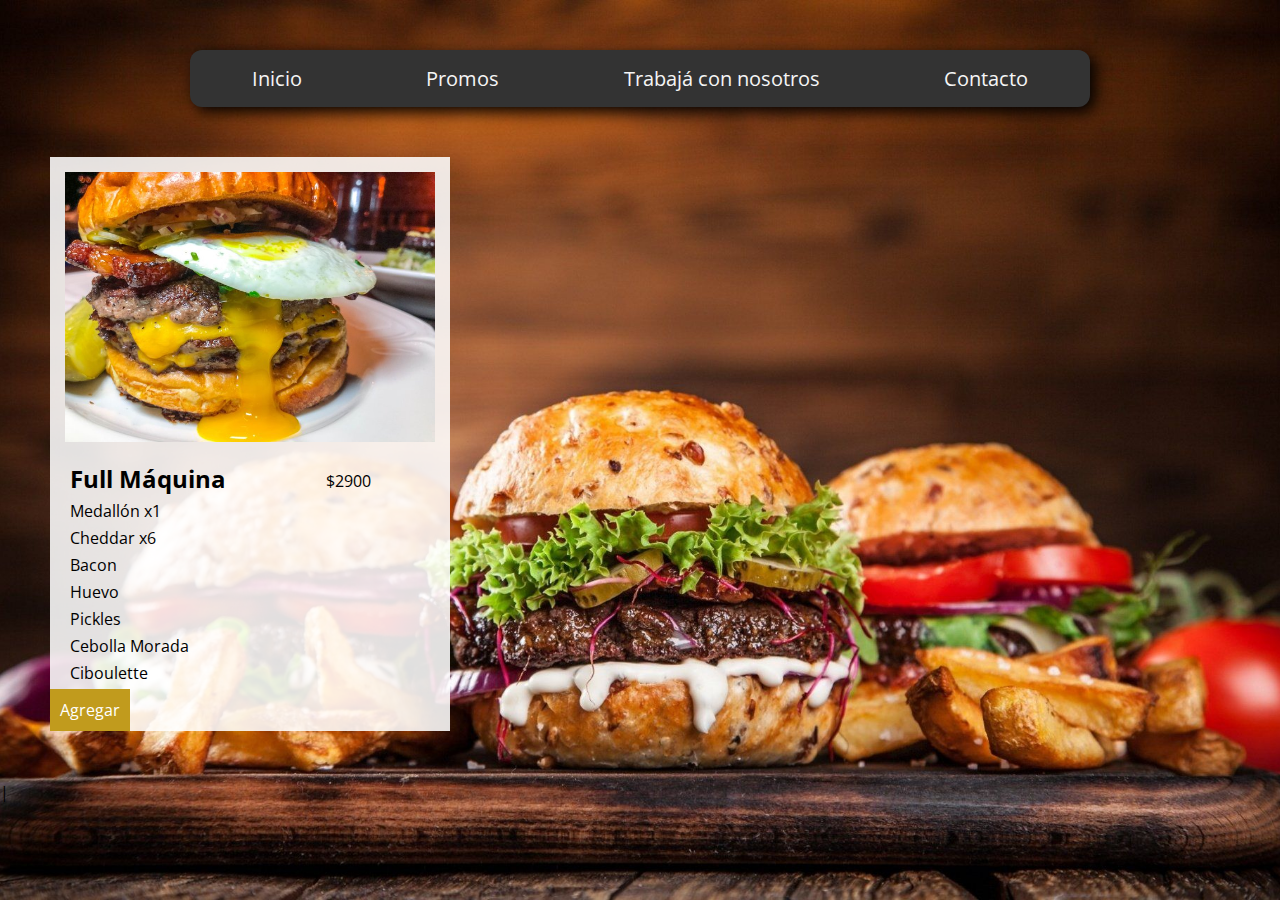
==== index.html @ e5d218ea "update" ====
<!DOCTYPE html>
<html lang="en">

<head>
    <meta charset="UTF-8">
    <meta http-equiv="X-UA-Compatible" content="IE=edge">
    <meta name="viewport" content="width=device-width, initial-scale=1.0">
    <link rel="stylesheet" href="./CSS/style.css">
    <link rel="icon" type="image/png" href="./img/icon.png">
    <title>CONTREBURGER</title>
</head>

<body>
    <!-- El Search era un prueba -->
    <!-- <div id="searchbox">
        <input placeholder="search" type="text">
        <button>Search</button> -->
    <header>
        <nav>
            <ul class="menu-horizontal">
                <li><a href="#">Inicio</a></li>
                <!-- href="#">Completa</a></li>
            <li><a href="#">Cheddar</a></li>
            <li><a href="#">Full Maquina</a></li>
        </ul>
        </li> -->
                <!-- <li>
                <a href="#">Postres</a>
                <ul class="menu-vertical">
                    <li><a href="#">3 Leches</a></li>
                    <li><a href="#">Turron de Coco</a></li>
                 </ul>
            </li> -->
                <li><a href="#">Promos</a></li>
                <li>
                    <a href="#">Trabajá con nosotros</a><!--REvisar esto de desplegable-->
                    <ul class="menu-vertical">
                        <li><a href="#">Envia tu CV</a></li>
                        <li><a href="#">Franquicias</a></li>
                    </ul>
                </li>
                <li><a href="#">Contacto</a></li>
            </ul>
        </nav>
    </header>
    <main>
        <div class="menu">
        <div class="full-maquina">
            <img src="./img/full maquina.jpeg" alt="hamburguesa-fullmaquina">
            <div class="producto-precio">
            <h2>Full Máquina</h2> 
            <p class="precio">$2900</p>
        </div>
        <ul class="ingredientes">
            <li>Medallón x1</li>
            <li>Cheddar x6</li>
            <li>Bacon</li>
            <li>Huevo</li> 
            <li>Pickles</li>
            <li>Cebolla Morada</li> 
            <li>Ciboulette</li> 
        </li>
    </ul>
    <button class="agregar">Agregar</button><!--Revisar lo de submit-->
    </div>
    </main>

</body>|

</html>
---- CSS/style.css ----
@import url('https://fonts.googleapis.com/css2?family=Open+Sans&display=swap');
*{
    margin: 0;
    padding: 0;
    box-sizing: border-box;
    font-family: 'open sans';
}
body{
    background-image: url(../img/burger.jpg);
    background-size: cover;
    background-position: center;
    background-repeat: no-repeat;
    background-attachment: fixed;
    
}
nav{ 
    max-width: 900px;
    margin: auto;
    background-color: #333;
    font-size: 20px;
    margin-top: 50px;
    border-radius: 12px;
    box-shadow: 5px 5px 15px black;
    
}
.menu-horizontal{
    list-style: none;
    display: flex;
    justify-content: space-around;
}
.menu-horizontal > li > a{
    display: block;
    padding: 15px 20px;
    color: whitesmoke;
    text-decoration: none;
}
/* .menu-horizontal > li:hover{
    background-color: rgb(163, 80, 1);
} */
.menu-vertical{
    position: absolute;
    display: none;
    list-style: none;
    width: 200px;
    background-color:rgba(0, 0, 0, .5);
}
/* .menu-horizontal li:hover .menu-vertical{
    display: block;
} */
.menu-vertical li:hover{
    background-color: black;
}

.menu-vertical li a{
    display: block;
    color: white;
    text-decoration: none;
    padding: 15px 15px 15px 20px;
}

/* #html{
    margin: auto;
    padding: 20px;
    max-width: 900px;
    background: white;

} */

/* #searchbox {
    width: 50%;
    margin: auto;
    }

#searchbox input,button{
        width: 75%;
        border: 2px solid white;
        font-size: 18px;
        padding: 12px;
        background: transparent;
        color: white;
    }

#search button:hover{
    opacity: 8;
}

#search input:hover{
    opacity: 8;
} */

/*Comienza estilo de main*/
.menu{
    display: flex;
    justify-content: space-between;
    margin: 50px;
}

.menu img{
    justify-content: center;
    width: 400px;
    height: 300px;
    padding: 15px;
   }
 .producto-precio{
    display: flex;
    align-items: center;
 }

   .ingredientes li, h2
   {
    list-style: none; 
    text-align: left;
    margin-left: 20px;
    margin-bottom: 5px;
}

   .precio{
  padding-left: 100px;

   }

.full-maquina{
    
    background-color: rgba(255, 255, 255, 0.874);
   }
.agregar{
    background-color: rgb(193, 155, 29);
    color:rgb(255, 255, 255);
    border: none;
    font-size: medium;
    padding: 10px;
   display: flex;
   justify-content:center;
   align-content:center ;
    
   
}
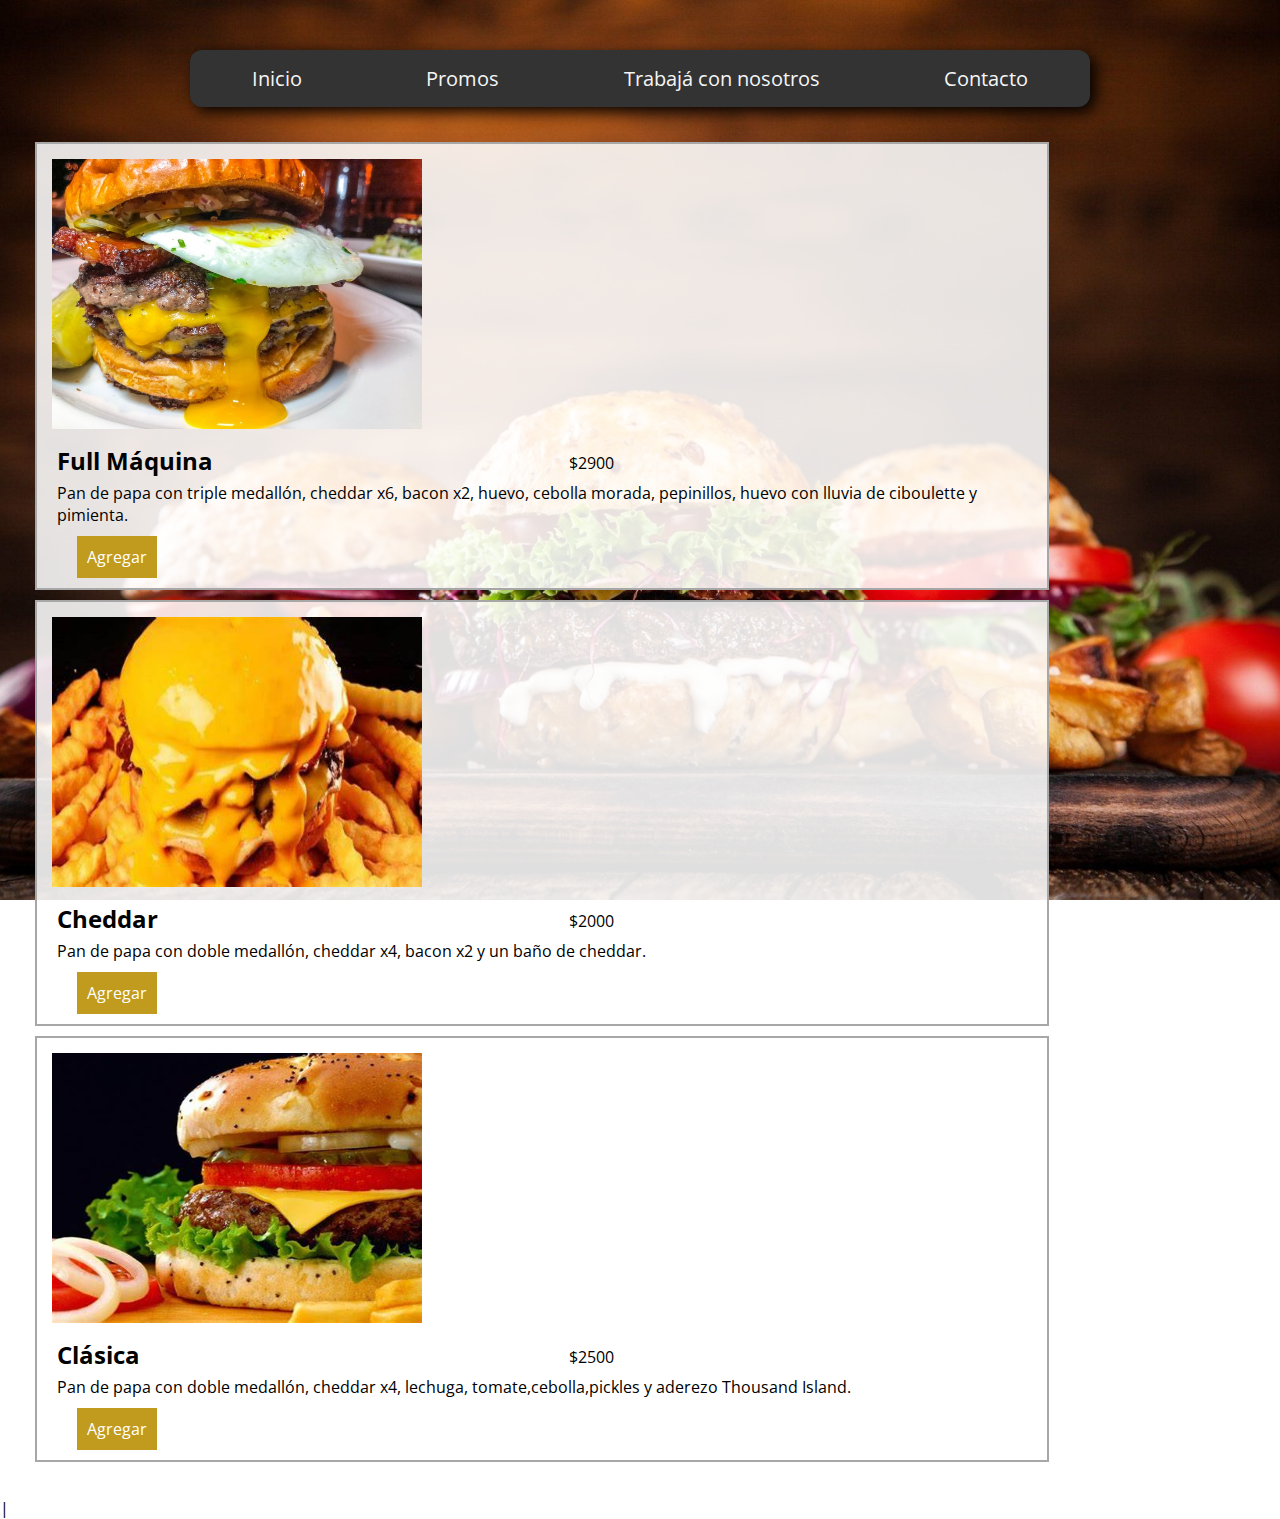
==== commit 204a12ec: "update" ====
--- a/index.html
+++ b/index.html
@@ -16,7 +16,7 @@
         <input placeholder="search" type="text">
         <button>Search</button> -->
     <header>
-        <nav>
+        <nav clas="navegador">
             <ul class="menu-horizontal">
                 <li><a href="#">Inicio</a></li>
                 <!-- href="#">Completa</a></li>
@@ -45,26 +45,56 @@
     </header>
     <main>
         <div class="menu">
-        <div class="full-maquina">
-            <img src="./img/full maquina.jpeg" alt="hamburguesa-fullmaquina">
-            <div class="producto-precio">
-            <h2>Full Máquina</h2> 
-            <p class="precio">$2900</p>
-        </div>
-        <ul class="ingredientes">
-            <li>Medallón x1</li>
-            <li>Cheddar x6</li>
-            <li>Bacon</li>
-            <li>Huevo</li> 
-            <li>Pickles</li>
-            <li>Cebolla Morada</li> 
-            <li>Ciboulette</li> 
-        </li>
-    </ul>
-    <button class="agregar">Agregar</button><!--Revisar lo de submit-->
-    </div>
-    </main>
+            <!--Hamburguesa 1-->
+            <div class="full-maquina">
+                <img src="./img/full maquina.jpeg" alt="hamburguesa-fullmaquina">
+                <div class="producto-precio">
+                    <h2>Full Máquina</h2>
+                    <p class="precio">$2900</p>
+                </div>
+                    <div class="ingredientes">
+                        <p>Pan de papa con triple medallón, cheddar x6, bacon x2, huevo, cebolla morada, pepinillos, huevo con lluvia de ciboulette y pimienta.</p>
+                        <button class="agregar">Agregar</button>
+                    </div>
+        
+            </div>
+            <!--Hamburguesa 2-->
+            <div class="cheddar">
+                <img src="./cheese burger.jpeg" alt="hamburguesa-cheddar">
+                <div class="producto-precio">
+                    <h2>Cheddar</h2>
+                    <p class="precio">$2000</p>
+                </div>
+                <div class="ingredientes">
+                    <p>Pan de papa con doble medallón, cheddar x4, bacon x2 y un baño de cheddar.</p>
+                    <button class="agregar">Agregar</button>
+                </div>
+            </div>
+                <!--Hamburguesa 3-->
+                <div class="clasica">
+                    <img src="./clasica.jpeg" alt="hamburguesa-clasica">
+                    <div class="producto-precio">
+                        <h2>Clásica</h2>
+                        <p class="precio">$2500</p>
+                    </div>
+                    <div class="ingredientes">
+                        <p>Pan de papa con doble medallón, cheddar x4, lechuga, tomate,cebolla,pickles y aderezo
+                            Thousand Island.</p>
+                        <button class="agregar">Agregar</button><!--Revisar lo de submit-->
 
-</body>|
+                    </div>
+                </div>
+
+            </div>
+               
+        </main>
+        </body>|
+               
+                <!--Promos
+<div class="promos">
+<h2>Aprovechá los miércoles y jueves de promo</h2>
+<p>Los miércoles y jueves podés pedir cualquiera de nuestros combos y pagando con tarjetas Santander, BBVA o Comafi y tenés un 15% de descuento. 
+</p>
+<h5> Válido desde el 05/04/23 hasta el 28/04/23 </h5>-->
 
 </html>--- a/CSS/style.css
+++ b/CSS/style.css
@@ -1,19 +1,22 @@
 @import url('https://fonts.googleapis.com/css2?family=Open+Sans&display=swap');
-*{
+
+* {
     margin: 0;
     padding: 0;
     box-sizing: border-box;
     font-family: 'open sans';
 }
-body{
+
+body {
     background-image: url(../img/burger.jpg);
     background-size: cover;
     background-position: center;
     background-repeat: no-repeat;
     background-attachment: fixed;
-    
-}
-nav{ 
+
+}
+
+nav {
     max-width: 900px;
     margin: auto;
     background-color: #333;
@@ -21,37 +24,41 @@
     margin-top: 50px;
     border-radius: 12px;
     box-shadow: 5px 5px 15px black;
-    
-}
-.menu-horizontal{
+
+}
+
+.menu-horizontal {
     list-style: none;
     display: flex;
     justify-content: space-around;
 }
-.menu-horizontal > li > a{
+
+.menu-horizontal>li>a {
     display: block;
     padding: 15px 20px;
     color: whitesmoke;
     text-decoration: none;
 }
+
 /* .menu-horizontal > li:hover{
     background-color: rgb(163, 80, 1);
 } */
-.menu-vertical{
+.menu-vertical {
     position: absolute;
     display: none;
     list-style: none;
     width: 200px;
-    background-color:rgba(0, 0, 0, .5);
-}
+    background-color: rgba(0, 0, 0, .5);
+}
+
 /* .menu-horizontal li:hover .menu-vertical{
     display: block;
 } */
-.menu-vertical li:hover{
+.menu-vertical li:hover {
     background-color: black;
 }
 
-.menu-vertical li a{
+.menu-vertical li a {
     display: block;
     color: white;
     text-decoration: none;
@@ -88,50 +95,112 @@
     opacity: 8;
 } */
 
-/*Comienza estilo de main*/
-.menu{
-    display: flex;
-    justify-content: space-between;
-    margin: 50px;
-}
-
-.menu img{
+/*Comienza estilo de MAIN*/
+.menu {
+    display: flex;
     justify-content: center;
+    flex-wrap: wrap;
+    margin: 30px;
+    width: 80vw;
+
+}
+
+img {
+    display: flex;
+    justify-content: center;
+    align-items: center;
     width: 400px;
     height: 300px;
     padding: 15px;
-   }
- .producto-precio{
-    display: flex;
+
+}
+
+.producto-precio {
+    display: flex;
+    flex-wrap: wrap;
     align-items: center;
- }
-
-   .ingredientes li, h2
-   {
-    list-style: none; 
+}
+
+.ingredientes,
+h2 {
+    list-style: none;
     text-align: left;
     margin-left: 20px;
     margin-bottom: 5px;
 }
 
-   .precio{
-  padding-left: 100px;
-
-   }
-
-.full-maquina{
-    
+h2 {
+    flex-wrap: wrap;
+    width: 40vw;
+}
+
+.precio {
+    width: 10vw;
+
+}
+
+.full-maquina,
+.cheddar,
+.clasica {
+    border: 2px solid #a7a7a7;
+    margin: 5px;
     background-color: rgba(255, 255, 255, 0.874);
-   }
-.agregar{
+    width: 90vw;
+}
+
+.agregar {
+    display: flex;
     background-color: rgb(193, 155, 29);
-    color:rgb(255, 255, 255);
+    color: rgb(255, 255, 255);
     border: none;
     font-size: medium;
     padding: 10px;
-   display: flex;
-   justify-content:center;
-   align-content:center ;
-    
-   
+    margin: 10px 20px;
+
+
+}
+
+@media screen and (min-width: 380px) and (max-width: 850px) {
+    * {
+        margin: 0;
+        padding: 0;
+    }
+
+    .navegador {
+        width: 90vw;
+    }
+
+    .menu-horizontal li {
+        /*Verificar ese margen que hay en contacto*/
+        display: flex;
+        justify-content: flex-start;
+        align-items: center;
+        flex-wrap: wrap;
+        list-style: none;
+
+    }
+
+    .menu {
+        display: flex;
+        justify-content: center;
+        flex-wrap: wrap;
+        margin:4px;
+        width: 95vw;
+
+    }
+
+.full-maquina,
+.cheddar,
+.clasica {
+    border: 2px solid #a7a7a7;
+    margin: 5px;
+    background-color: rgba(255, 255, 255, 0.874);
+    width: 90vw;
+}
+
+img  {
+    width: 90vw;
+    height: 30vh;
+}
+
 }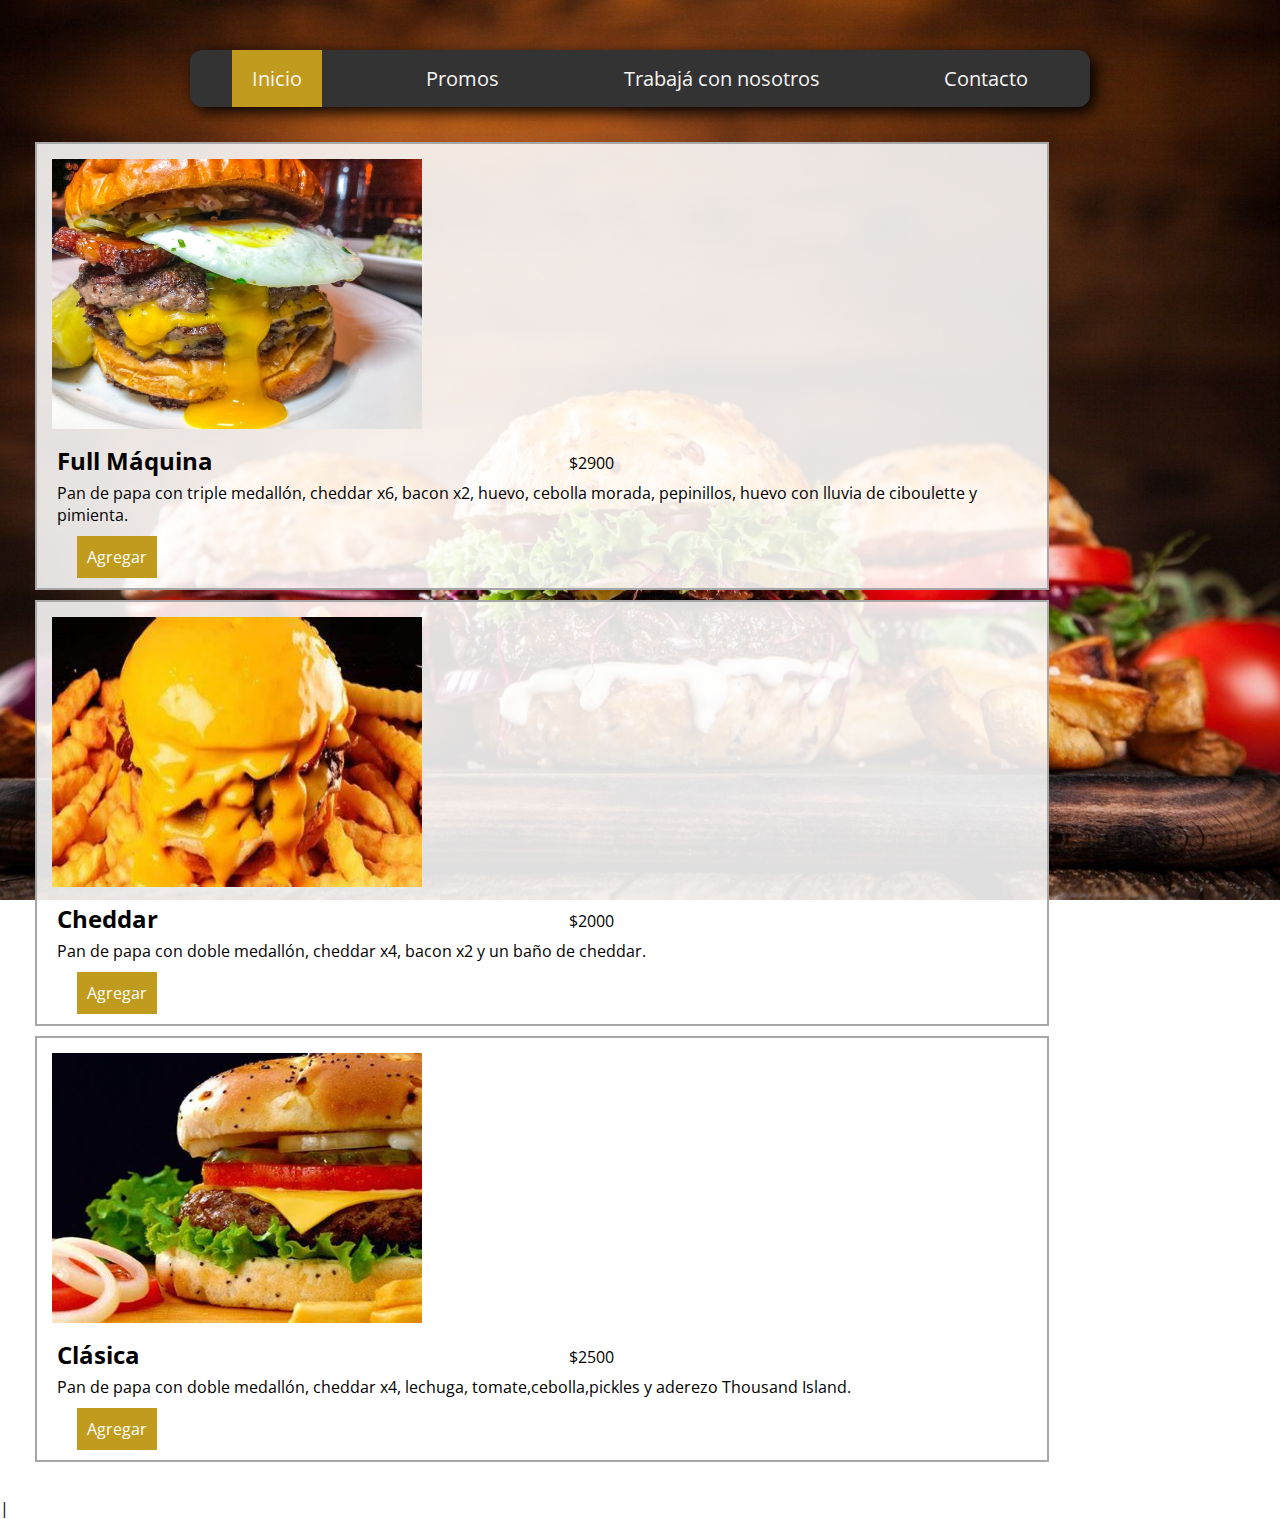
==== commit 185a3610: "update" ====
--- a/index.html
+++ b/index.html
@@ -16,35 +16,30 @@
         <input placeholder="search" type="text">
         <button>Search</button> -->
     <header>
-        <nav clas="navegador">
-            <ul class="menu-horizontal">
-                <li><a href="#">Inicio</a></li>
-                <!-- href="#">Completa</a></li>
-            <li><a href="#">Cheddar</a></li>
-            <li><a href="#">Full Maquina</a></li>
-        </ul>
-        </li> -->
-                <!-- <li>
-                <a href="#">Postres</a>
-                <ul class="menu-vertical">
-                    <li><a href="#">3 Leches</a></li>
-                    <li><a href="#">Turron de Coco</a></li>
-                 </ul>
-            </li> -->
-                <li><a href="#">Promos</a></li>
-                <li>
+        <nav>
+                <ul class="menu-horizontal" ><!--Revisar si esto puede ir asi?-->
+                <li class="menu-item active" >
+                    <a href="#">Inicio</a>
+                </li>
+                <li class="menu-item">
+                    <a href="#">Promos</a>
+                </li>
+                <li class="menu-item" >
                     <a href="#">Trabajá con nosotros</a><!--REvisar esto de desplegable-->
-                    <ul class="menu-vertical">
+                    <ul class="menu-vertical menu-item">
                         <li><a href="#">Envia tu CV</a></li>
                         <li><a href="#">Franquicias</a></li>
                     </ul>
                 </li>
-                <li><a href="#">Contacto</a></li>
+                <li class="menu-item">
+                    <a href="#">Contacto</a>
+                </li>
             </ul>
+            </div>
         </nav>
     </header>
     <main>
-        <div class="menu">
+        <div class="menu_burgers">
             <!--Hamburguesa 1-->
             <div class="full-maquina">
                 <img src="./img/full maquina.jpeg" alt="hamburguesa-fullmaquina">
@@ -62,7 +57,7 @@
             <div class="cheddar">
                 <img src="./cheese burger.jpeg" alt="hamburguesa-cheddar">
                 <div class="producto-precio">
-                    <h2>Cheddar</h2>
+                    <h2 class="hamb2">Cheddar</h2>
                     <p class="precio">$2000</p>
                 </div>
                 <div class="ingredientes">
@@ -74,7 +69,7 @@
                 <div class="clasica">
                     <img src="./clasica.jpeg" alt="hamburguesa-clasica">
                     <div class="producto-precio">
-                        <h2>Clásica</h2>
+                        <h2 class="hamb3">Clásica</h2>
                         <p class="precio">$2500</p>
                     </div>
                     <div class="ingredientes">
@@ -88,6 +83,7 @@
             </div>
                
         </main>
+        <script src="JS/main.js"></script>
         </body>|
                
                 <!--Promos
--- a/CSS/style.css
+++ b/CSS/style.css
@@ -1,3 +1,7 @@
+/*Falta trabajar el diseño desktop y pulir detalles de algunos elementos
+Hacer merge con el form*/
+
+
 @import url('https://fonts.googleapis.com/css2?family=Open+Sans&display=swap');
 
 * {
@@ -40,9 +44,6 @@
     text-decoration: none;
 }
 
-/* .menu-horizontal > li:hover{
-    background-color: rgb(163, 80, 1);
-} */
 .menu-vertical {
     position: absolute;
     display: none;
@@ -51,9 +52,6 @@
     background-color: rgba(0, 0, 0, .5);
 }
 
-/* .menu-horizontal li:hover .menu-vertical{
-    display: block;
-} */
 .menu-vertical li:hover {
     background-color: black;
 }
@@ -65,38 +63,9 @@
     padding: 15px 15px 15px 20px;
 }
 
-/* #html{
-    margin: auto;
-    padding: 20px;
-    max-width: 900px;
-    background: white;
-
-} */
-
-/* #searchbox {
-    width: 50%;
-    margin: auto;
-    }
-
-#searchbox input,button{
-        width: 75%;
-        border: 2px solid white;
-        font-size: 18px;
-        padding: 12px;
-        background: transparent;
-        color: white;
-    }
-
-#search button:hover{
-    opacity: 8;
-}
-
-#search input:hover{
-    opacity: 8;
-} */
 
 /*Comienza estilo de MAIN*/
-.menu {
+.menu_burgers {
     display: flex;
     justify-content: center;
     flex-wrap: wrap;
@@ -123,7 +92,6 @@
 
 .ingredientes,
 h2 {
-    list-style: none;
     text-align: left;
     margin-left: 20px;
     margin-bottom: 5px;
@@ -160,7 +128,15 @@
 
 }
 
-@media screen and (min-width: 380px) and (max-width: 850px) {
+/*Menu Hamburguesa*/
+li.menu-item a:hover,
+li.menu-item.active{
+    background: rgb(193, 155, 29);
+    transition: background-color 0.3s;
+}
+
+
+@media screen and (min-width: 380px) and (max-width: 844px) {
     * {
         margin: 0;
         padding: 0;
@@ -170,17 +146,16 @@
         width: 90vw;
     }
 
-    .menu-horizontal li {
-        /*Verificar ese margen que hay en contacto*/
-        display: flex;
-        justify-content: flex-start;
-        align-items: center;
+    .menu-horizontal {
+        display: flex;
+        flex-direction: column;
+        justify-content: space-around;
         flex-wrap: wrap;
         list-style: none;
 
     }
 
-    .menu {
+    .menu_burgers {
         display: flex;
         justify-content: center;
         flex-wrap: wrap;
@@ -203,4 +178,69 @@
     height: 30vh;
 }
 
+}
+
+@media screen and (min-width: 768px) and (max-width: 1024px) {
+
+    * {
+        margin: 0;
+        padding: 0;
+    }
+
+    .navegador {
+        width: 90vw;
+    }
+
+    .menu_burgers {
+        justify-content:center;
+        flex-wrap: wrap;
+        margin:4px;
+        width: 100vw;
+
+    }
+
+    .full-maquina,.cheddar,
+    .clasica{
+        display: flex;
+        justify-content: space-between;
+        flex-direction: row;
+    }
+
+
+    img {
+        display:flex;
+        justify-content:center;
+        align-items:center;
+       width:40vw;
+    
+    }
+    
+    .producto-precio {
+        display: flex;
+        flex-wrap: wrap;
+        justify-content: flex-start;
+        width: 30vw;
+        height: 30vh;
+    }
+
+    .precio{
+      margin-left: 80px;
+    }
+   
+.hamb2,
+.hamb3{
+    margin-left: 30px;
+
+}
+
+    .ingredientes p{
+       display: flex;
+       justify-content: flex-start;
+       margin: 10px;
+    }
+    
+    h2 {
+        flex-wrap: wrap;
+        width: 40vw;
+    }
 }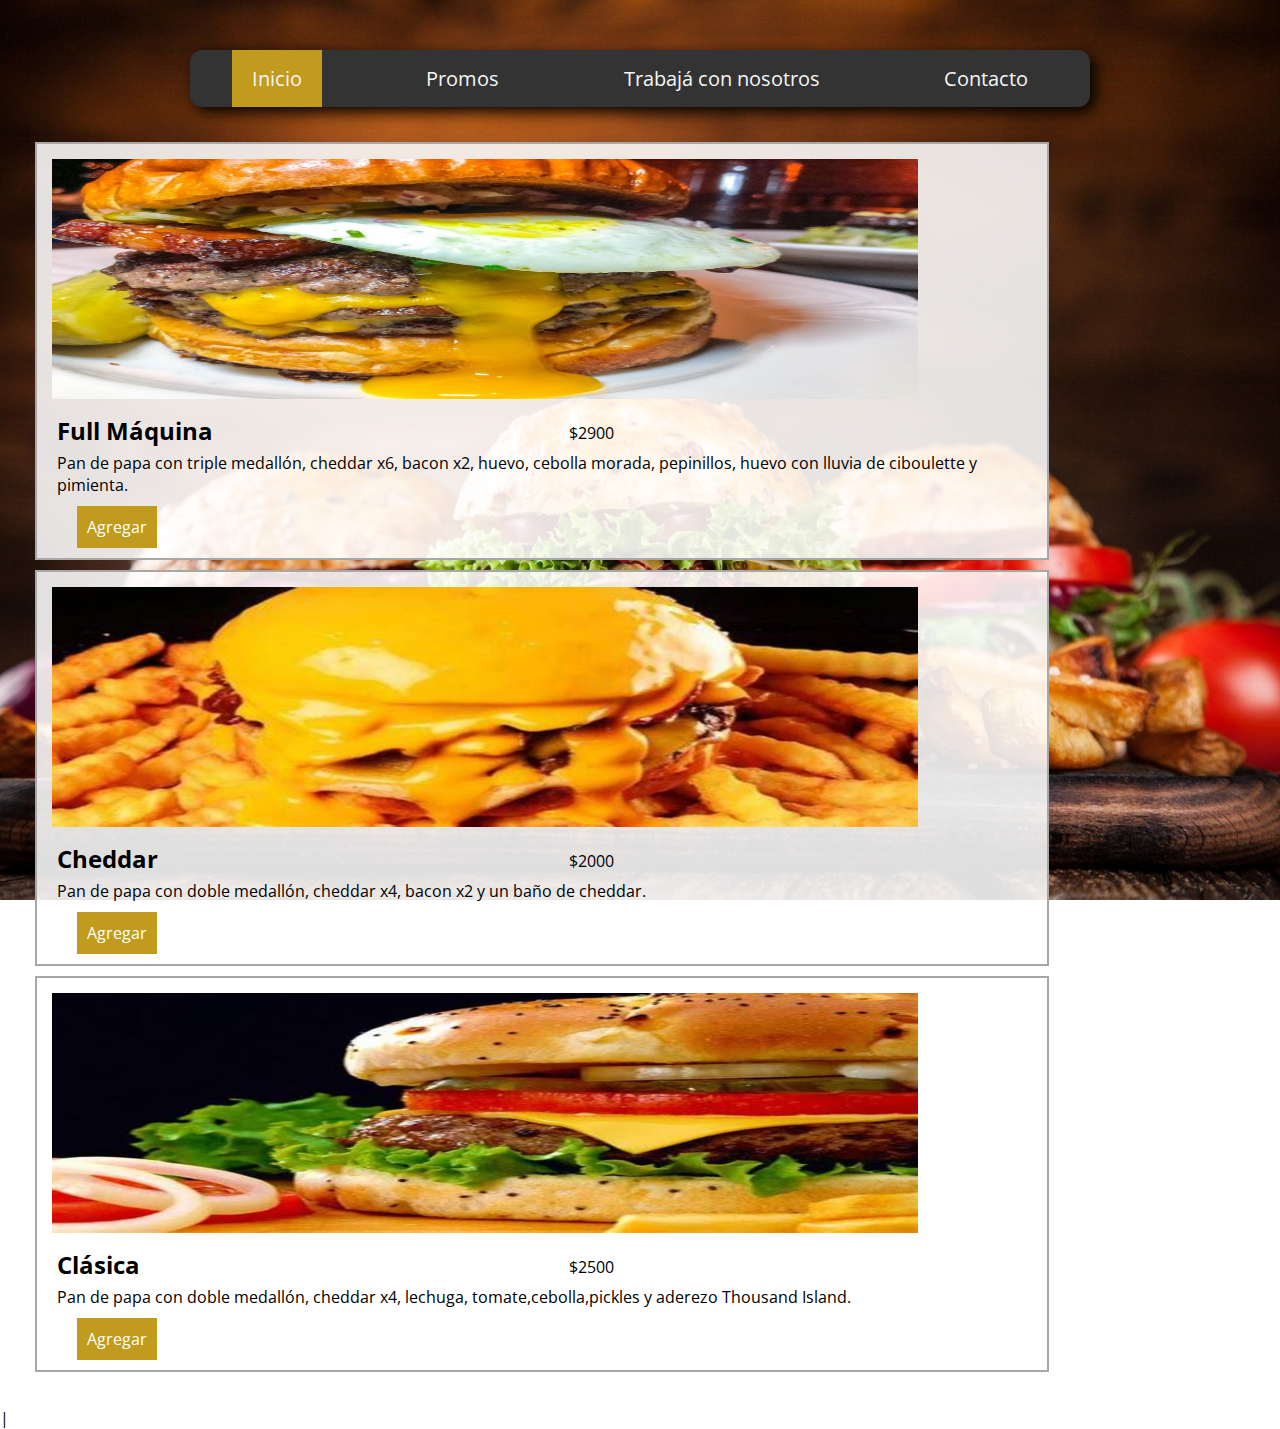
==== commit 916fec73: "update" ====
--- a/index.html
+++ b/index.html
@@ -6,7 +6,7 @@
     <meta http-equiv="X-UA-Compatible" content="IE=edge">
     <meta name="viewport" content="width=device-width, initial-scale=1.0">
     <link rel="stylesheet" href="./CSS/style.css">
-    <link rel="icon" type="image/png" href="./img/icon.png">
+    <link rel="icon" type="image/png" href="./img2/icon.png">
     <title>CONTREBURGER</title>
 </head>
 
@@ -42,7 +42,7 @@
         <div class="menu_burgers">
             <!--Hamburguesa 1-->
             <div class="full-maquina">
-                <img src="./img/full maquina.jpeg" alt="hamburguesa-fullmaquina">
+                <img class="menu full" src="./img2/full maquina.jpeg" alt="hamburguesa-fullmaquina">
                 <div class="producto-precio">
                     <h2>Full Máquina</h2>
                     <p class="precio">$2900</p>
@@ -55,7 +55,7 @@
             </div>
             <!--Hamburguesa 2-->
             <div class="cheddar">
-                <img src="./cheese burger.jpeg" alt="hamburguesa-cheddar">
+                <img class="menu cheese" src="./img2/cheese burger.jpeg" alt="hamburguesa-cheddar">
                 <div class="producto-precio">
                     <h2 class="hamb2">Cheddar</h2>
                     <p class="precio">$2000</p>
@@ -67,7 +67,7 @@
             </div>
                 <!--Hamburguesa 3-->
                 <div class="clasica">
-                    <img src="./clasica.jpeg" alt="hamburguesa-clasica">
+                    <img class="menu classic" src="./img2/clasica.jpeg" alt="hamburguesa-clasica">
                     <div class="producto-precio">
                         <h2 class="hamb3">Clásica</h2>
                         <p class="precio">$2500</p>
--- a/CSS/style.css
+++ b/CSS/style.css
@@ -12,7 +12,7 @@
 }
 
 body {
-    background-image: url(../img/burger.jpg);
+    background-image: url(../img2/burger.jpg);
     background-size: cover;
     background-position: center;
     background-repeat: no-repeat;
@@ -74,12 +74,12 @@
 
 }
 
-img {
+.menu {
     display: flex;
     justify-content: center;
     align-items: center;
-    width: 400px;
-    height: 300px;
+    width: 70vw;
+    height: 30vh;
     padding: 15px;
 
 }
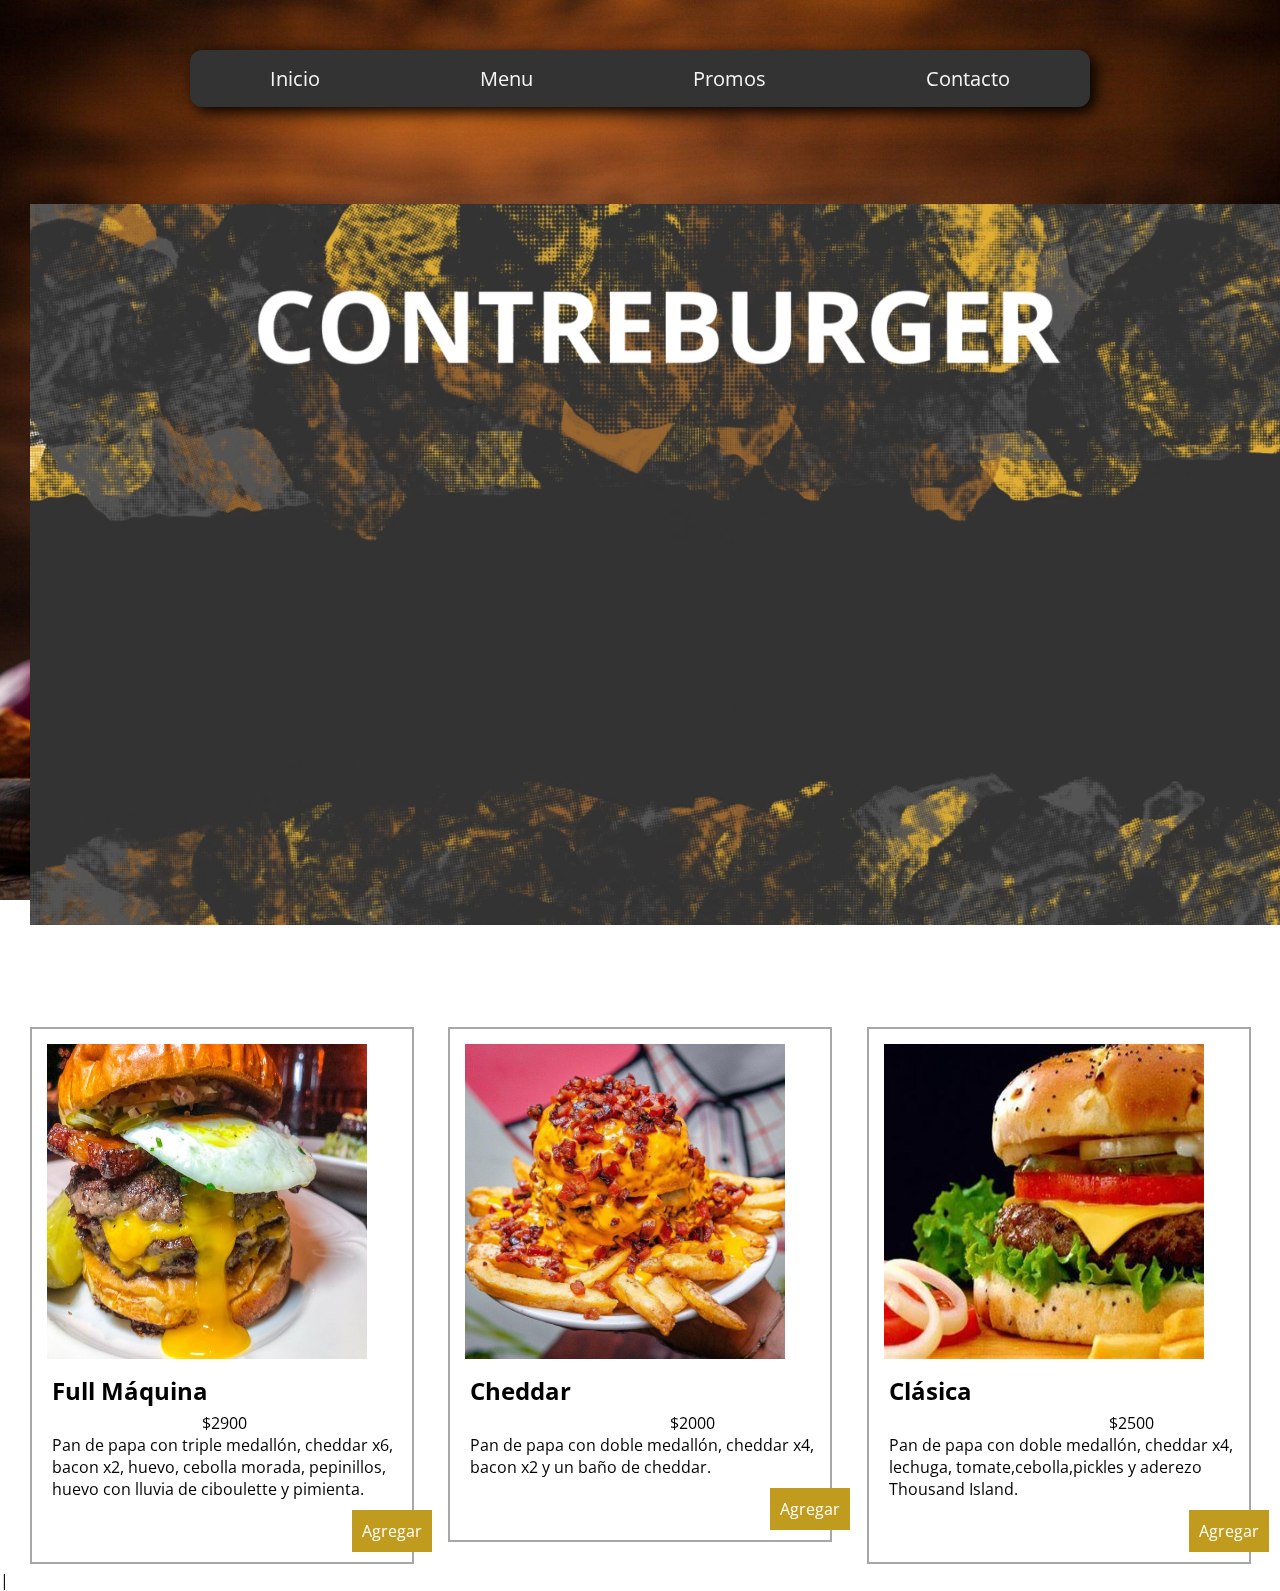
==== commit a0cbee46: "update" ====
--- a/index.html
+++ b/index.html
@@ -17,76 +17,80 @@
         <button>Search</button> -->
     <header>
         <nav>
-                <ul class="menu-horizontal" ><!--Revisar si esto puede ir asi?-->
-                <li class="menu-item active" >
+            <ul class="menu-horizontal"><!--Revisar si esto puede ir asi?-->
+                <li class="menu-item">
                     <a href="#">Inicio</a>
                 </li>
-                <li class="menu-item">
+                <li>
+                    <a href="#" id="menu_navbar">Menu</a>
+                </li>
+                <li>
                     <a href="#">Promos</a>
                 </li>
-                <li class="menu-item" >
-                    <a href="#">Trabajá con nosotros</a><!--REvisar esto de desplegable-->
-                    <ul class="menu-vertical menu-item">
-                        <li><a href="#">Envia tu CV</a></li>
-                        <li><a href="#">Franquicias</a></li>
-                    </ul>
-                </li>
-                <li class="menu-item">
-                    <a href="#">Contacto</a>
+                <ul class="menu-vertical">
+                    <li>Trabajá con nosotros
+                    <li><a href="#">Envia tu CV</a></li>
+                    <li><a href="#">Franquicias</a></li>
+                    </li>
+                </ul>
+                <li>
+                    <a href="#" id="formulario_menu">Contacto</a>
                 </li>
             </ul>
             </div>
         </nav>
     </header>
     <main>
-        <div class="menu_burgers">
+            <video class="video_main" src="./img2/CONTREBURGER.mp4" type="video/mp4" autoplay loop></video>
+
+        <div class="menu_burgers" id="allmenu_burgers">
             <!--Hamburguesa 1-->
             <div class="full-maquina">
-                <img class="menu full" src="./img2/full maquina.jpeg" alt="hamburguesa-fullmaquina">
+                <img class="burger full" src="./img2/full maquina.jpeg" alt="hamburguesa-fullmaquina">
                 <div class="producto-precio">
-                    <h2>Full Máquina</h2>
-                    <p class="precio">$2900</p>
+                    <h2 class="hamb1">Full Máquina</h2>
+                    <p class="precio_a">$2900</p>
                 </div>
-                    <div class="ingredientes">
-                        <p>Pan de papa con triple medallón, cheddar x6, bacon x2, huevo, cebolla morada, pepinillos, huevo con lluvia de ciboulette y pimienta.</p>
-                        <button class="agregar">Agregar</button>
-                    </div>
-        
+                <div class="ingredientes">
+                    <p>Pan de papa con triple medallón, cheddar x6, bacon x2, huevo, cebolla morada, pepinillos, huevo
+                        con lluvia de ciboulette y pimienta.</p>
+                    <button class="agregar">Agregar</button>
+                </div>
+
             </div>
             <!--Hamburguesa 2-->
             <div class="cheddar">
-                <img class="menu cheese" src="./img2/cheese burger.jpeg" alt="hamburguesa-cheddar">
+                <img class="burger cheese" src="./img2/cheeseburger.jpeg" alt="hamburguesa-cheddar">
                 <div class="producto-precio">
                     <h2 class="hamb2">Cheddar</h2>
-                    <p class="precio">$2000</p>
+                    <p class="precio_b">$2000</p>
                 </div>
                 <div class="ingredientes">
                     <p>Pan de papa con doble medallón, cheddar x4, bacon x2 y un baño de cheddar.</p>
                     <button class="agregar">Agregar</button>
                 </div>
             </div>
-                <!--Hamburguesa 3-->
-                <div class="clasica">
-                    <img class="menu classic" src="./img2/clasica.jpeg" alt="hamburguesa-clasica">
-                    <div class="producto-precio">
-                        <h2 class="hamb3">Clásica</h2>
-                        <p class="precio">$2500</p>
-                    </div>
-                    <div class="ingredientes">
-                        <p>Pan de papa con doble medallón, cheddar x4, lechuga, tomate,cebolla,pickles y aderezo
-                            Thousand Island.</p>
-                        <button class="agregar">Agregar</button><!--Revisar lo de submit-->
+            <!--Hamburguesa 3-->
+            <div class="clasica">
+                <img class="burger classic" src="./img2/clasica.jpeg" alt="hamburguesa-clasica">
+                <div class="producto-precio">
+                    <h2 class="hamb3">Clásica</h2>
+                    <p class="precio_c">$2500</p>
+                </div>
+                <div class="ingredientes">
+                    <p>Pan de papa con doble medallón, cheddar x4, lechuga, tomate,cebolla,pickles y aderezo
+                        Thousand Island.</p>
+                    <button class="agregar">Agregar</button><!--Revisar lo de submit-->
 
-                    </div>
                 </div>
+            </div>
+        </div>
+    </main>
+    <!-- <script src="./JS/contreburger.js"></script>
+        <script src="./JS/mainCB.js"></script> -->
+</body>|
 
-            </div>
-               
-        </main>
-        <script src="JS/main.js"></script>
-        </body>|
-               
-                <!--Promos
+<!--Promos
 <div class="promos">
 <h2>Aprovechá los miércoles y jueves de promo</h2>
 <p>Los miércoles y jueves podés pedir cualquiera de nuestros combos y pagando con tarjetas Santander, BBVA o Comafi y tenés un 15% de descuento. 
--- a/CSS/style.css
+++ b/CSS/style.css
@@ -65,23 +65,41 @@
 
 
 /*Comienza estilo de MAIN*/
-.menu_burgers {
-    display: flex;
-    justify-content: center;
-    flex-wrap: wrap;
-    margin: 30px;
-    width: 80vw;
-
-}
-
-.menu {
+
+.video_main {
     display: flex;
     justify-content: center;
     align-items: center;
-    width: 70vw;
-    height: 30vh;
-    padding: 15px;
-
+    width: 100vw;
+    height: 95vh;
+    margin:30px
+
+
+}
+
+.menu_burgers {
+    display: flex;
+    justify-content: space-evenly;
+    align-items: flex-start;
+   }
+
+.burger {
+    display: flex;
+    justify-content: center;
+    align-items: center;
+    width: 100vw;
+    height: 40vh;
+}
+
+.full,
+.cheese,
+.classic {
+    display: flex;
+    justify-content: space-evenly;
+    align-items: center;
+    width: 25vw;
+    height: 35vh;
+    margin:15px;
 }
 
 .producto-precio {
@@ -96,16 +114,20 @@
     margin-left: 20px;
     margin-bottom: 5px;
 }
-
-h2 {
-    flex-wrap: wrap;
-    width: 40vw;
-}
-
-.precio {
-    width: 10vw;
-
-}
+ 
+.precio_a{
+    margin-left: 170px;
+}
+
+.precio_b{
+    margin-left: 220px;
+}
+
+.precio_c{
+    margin-left:240px ;
+}
+
+
 
 .full-maquina,
 .cheddar,
@@ -113,7 +135,7 @@
     border: 2px solid #a7a7a7;
     margin: 5px;
     background-color: rgba(255, 255, 255, 0.874);
-    width: 90vw;
+    width: 30vw;
 }
 
 .agregar {
@@ -123,61 +145,73 @@
     border: none;
     font-size: medium;
     padding: 10px;
-    margin: 10px 20px;
+    margin: 10px 300px;
 
 
 }
 
 /*Menu Hamburguesa*/
 li.menu-item a:hover,
-li.menu-item.active{
+li.menu-item.active {
     background: rgb(193, 155, 29);
     transition: background-color 0.3s;
 }
 
 
-@media screen and (min-width: 380px) and (max-width: 844px) {
+@media screen and (min-width: 320px) and (max-width: 767px) {
     * {
         margin: 0;
         padding: 0;
-    }
-
-    .navegador {
-        width: 90vw;
+        box-sizing: border-box;
+    }
+
+    body {
+        width: 100vw;
     }
 
     .menu-horizontal {
         display: flex;
         flex-direction: column;
-        justify-content: space-around;
-        flex-wrap: wrap;
         list-style: none;
 
     }
 
-    .menu_burgers {
+    .video_main {
         display: flex;
         justify-content: center;
-        flex-wrap: wrap;
-        margin:4px;
+        align-items: center;
         width: 95vw;
-
-    }
-
-.full-maquina,
-.cheddar,
-.clasica {
-    border: 2px solid #a7a7a7;
-    margin: 5px;
-    background-color: rgba(255, 255, 255, 0.874);
-    width: 90vw;
-}
-
-img  {
-    width: 90vw;
-    height: 30vh;
-}
-
+        height: 100%;
+        margin: 4px;
+        min-height: 100%;
+        min-height: 100%;
+        margin-top: 30px;
+    }
+
+
+    .full-maquina,
+    .cheddar,
+    .clasica {
+        border: 1px solid #a7a7a7;
+        margin: 2px;
+        background-color: rgba(255, 255, 255, 0.874);
+        width: 95vw;
+    }
+
+    .full,
+    .cheese,
+    .classic {
+        display: flex;
+        justify-content: center;
+        align-items: center;
+        width: 95vw;
+        height: 30vh;
+
+    }
+
+    .agregar {
+        margin-left: 250px;
+    }
 }
 
 @media screen and (min-width: 768px) and (max-width: 1024px) {
@@ -185,62 +219,84 @@
     * {
         margin: 0;
         padding: 0;
-    }
-
-    .navegador {
-        width: 90vw;
-    }
-
-    .menu_burgers {
-        justify-content:center;
+        box-sizing: border-box;
+    }
+
+    body {
+        width: 100vw;
+    }
+
+    .video_main {
+        display: flex;
+        justify-content: center;
+        align-items: center;
+        width: 96vw;
+        height: 100%;
+        margin: 4px;
+        min-width: 100%;
+        min-height: 100%;
+        margin-top: 30px;
+
+
+    }
+
+
+    .full-maquina,
+    .cheddar,
+    .clasica {
+        display: flex;
+        justify-content: center;
+        align-items: center;
         flex-wrap: wrap;
-        margin:4px;
+        margin: 4px;
         width: 100vw;
 
-    }
-
-    .full-maquina,.cheddar,
-    .clasica{
-        display: flex;
-        justify-content: space-between;
-        flex-direction: row;
-    }
-
-
-    img {
-        display:flex;
-        justify-content:center;
-        align-items:center;
-       width:40vw;
-    
-    }
-    
+
+
+    }
+
+    .full,
+    .cheese,
+    .classic {
+        display: flex;
+        align-items: center;
+        width: 95vw;
+        height: 50vh;
+        /*Revisar el tema que está pegado al borde aca 
+        */
+
+    }
+
+
     .producto-precio {
         display: flex;
         flex-wrap: wrap;
         justify-content: flex-start;
-        width: 30vw;
-        height: 30vh;
-    }
-
-    .precio{
-      margin-left: 80px;
-    }
-   
-.hamb2,
-.hamb3{
-    margin-left: 30px;
-
-}
-
-    .ingredientes p{
-       display: flex;
-       justify-content: flex-start;
-       margin: 10px;
-    }
-    
-    h2 {
-        flex-wrap: wrap;
-        width: 40vw;
-    }
+        width: 80vw;
+
+    }
+
+    .precio {
+
+        padding: 5px;
+    }
+
+    p {
+        padding-left: 70px;
+        width: 90vw;
+    }
+
+    .hamb1,
+    .hamb2,
+    .hamb3 {
+        align-items: center;
+
+
+    }
+
+    .agregar {
+
+        margin-left: 650px;
+    }
+
 }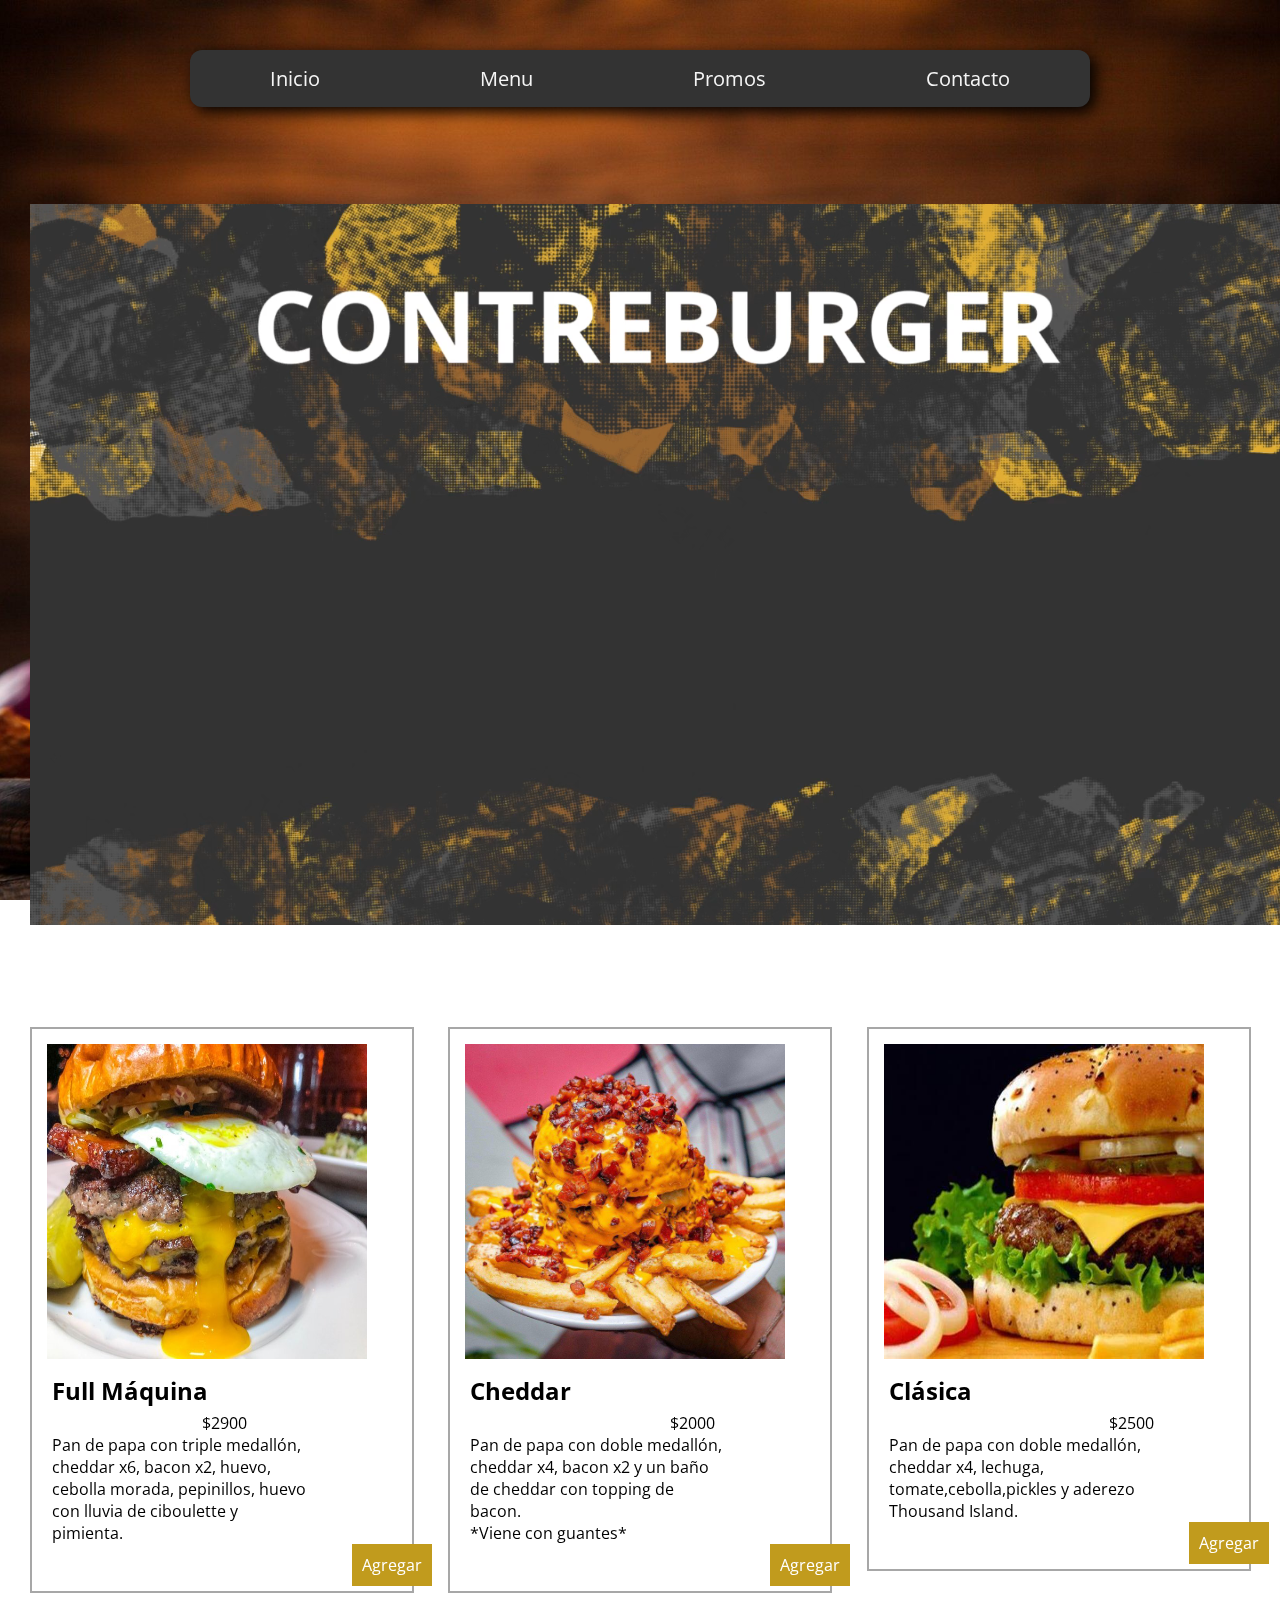
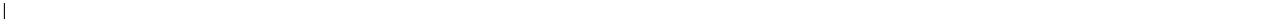
==== commit 9670d805: "update" ====
--- a/index.html
+++ b/index.html
@@ -52,7 +52,7 @@
                     <p class="precio_a">$2900</p>
                 </div>
                 <div class="ingredientes">
-                    <p>Pan de papa con triple medallón, cheddar x6, bacon x2, huevo, cebolla morada, pepinillos, huevo
+                    <p class="description">Pan de papa con triple medallón, cheddar x6, bacon x2, huevo, cebolla morada, pepinillos, huevo
                         con lluvia de ciboulette y pimienta.</p>
                     <button class="agregar">Agregar</button>
                 </div>
@@ -66,7 +66,9 @@
                     <p class="precio_b">$2000</p>
                 </div>
                 <div class="ingredientes">
-                    <p>Pan de papa con doble medallón, cheddar x4, bacon x2 y un baño de cheddar.</p>
+                    <p class="description">Pan de papa con doble medallón, cheddar x4, bacon x2 y un baño de cheddar con topping de bacon.
+                        <br>  *Viene con guantes*
+                    </p>
                     <button class="agregar">Agregar</button>
                 </div>
             </div>
@@ -78,7 +80,7 @@
                     <p class="precio_c">$2500</p>
                 </div>
                 <div class="ingredientes">
-                    <p>Pan de papa con doble medallón, cheddar x4, lechuga, tomate,cebolla,pickles y aderezo
+                    <p class="description">Pan de papa con doble medallón, cheddar x4, lechuga, tomate,cebolla,pickles y aderezo
                         Thousand Island.</p>
                     <button class="agregar">Agregar</button><!--Revisar lo de submit-->
 
--- a/CSS/style.css
+++ b/CSS/style.css
@@ -114,6 +114,10 @@
     margin-left: 20px;
     margin-bottom: 5px;
 }
+
+.description{
+    width: 20vw;
+}
  
 .precio_a{
     margin-left: 170px;
@@ -145,7 +149,8 @@
     border: none;
     font-size: medium;
     padding: 10px;
-    margin: 10px 300px;
+    margin-left:  300px;
+    
 
 
 }
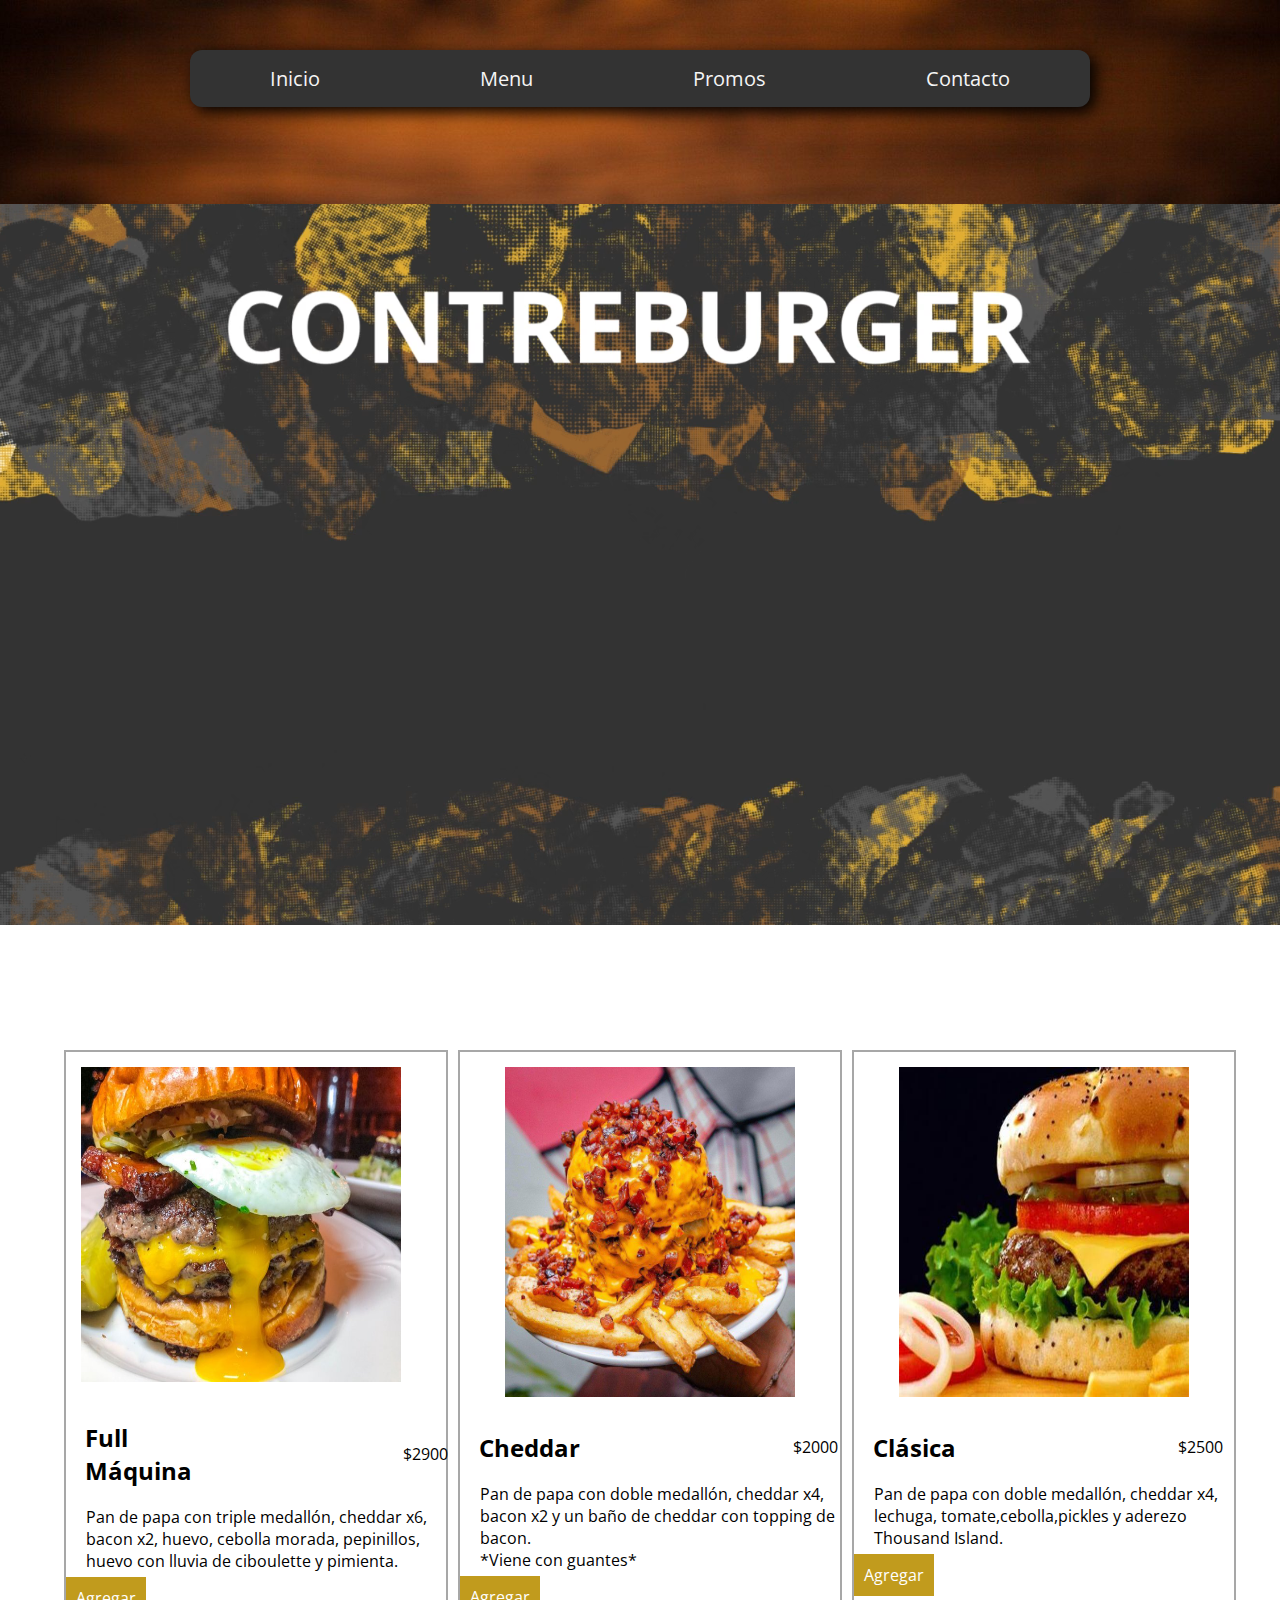
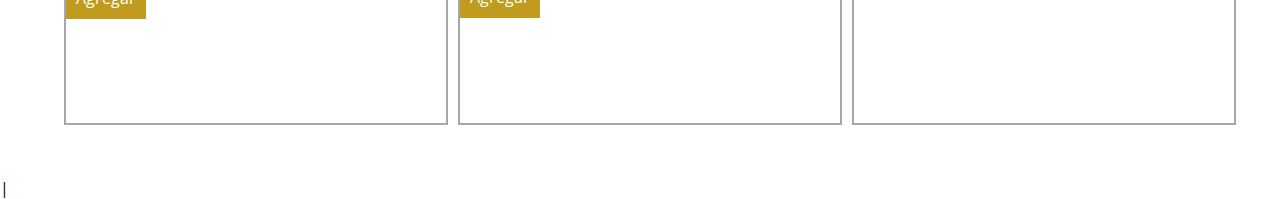
==== commit 3317c73e: "update" ====
--- a/index.html
+++ b/index.html
@@ -43,15 +43,15 @@
     <main>
             <video class="video_main" src="./img2/CONTREBURGER.mp4" type="video/mp4" autoplay loop></video>
 
-        <div class="menu_burgers" id="allmenu_burgers">
+        <div class="menu_burgers">
             <!--Hamburguesa 1-->
             <div class="full-maquina">
-                <img class="burger full" src="./img2/full maquina.jpeg" alt="hamburguesa-fullmaquina">
+                <img class="burgerfull" src="./img2/full maquina.jpeg" alt="hamburguesa-fullmaquina">
                 <div class="producto-precio">
-                    <h2 class="hamb1">Full Máquina</h2>
-                    <p class="precio_a">$2900</p>
+                    <h2 class="hamb">Full Máquina</h2>
+                    <p class="precio">$2900</p>
                 </div>
-                <div class="ingredientes">
+                <div>
                     <p class="description">Pan de papa con triple medallón, cheddar x6, bacon x2, huevo, cebolla morada, pepinillos, huevo
                         con lluvia de ciboulette y pimienta.</p>
                     <button class="agregar">Agregar</button>
@@ -62,10 +62,10 @@
             <div class="cheddar">
                 <img class="burger cheese" src="./img2/cheeseburger.jpeg" alt="hamburguesa-cheddar">
                 <div class="producto-precio">
-                    <h2 class="hamb2">Cheddar</h2>
-                    <p class="precio_b">$2000</p>
+                    <h2 class="hamb">Cheddar</h2>
+                    <p class="precio">$2000</p>
                 </div>
-                <div class="ingredientes">
+                <div>
                     <p class="description">Pan de papa con doble medallón, cheddar x4, bacon x2 y un baño de cheddar con topping de bacon.
                         <br>  *Viene con guantes*
                     </p>
@@ -76,10 +76,10 @@
             <div class="clasica">
                 <img class="burger classic" src="./img2/clasica.jpeg" alt="hamburguesa-clasica">
                 <div class="producto-precio">
-                    <h2 class="hamb3">Clásica</h2>
-                    <p class="precio_c">$2500</p>
+                    <h2 class="hamb">Clásica</h2>
+                    <p class="precio">$2500</p>
                 </div>
-                <div class="ingredientes">
+                <div>
                     <p class="description">Pan de papa con doble medallón, cheddar x4, lechuga, tomate,cebolla,pickles y aderezo
                         Thousand Island.</p>
                     <button class="agregar">Agregar</button><!--Revisar lo de submit-->
--- a/CSS/style.css
+++ b/CSS/style.css
@@ -1,7 +1,3 @@
-/*Falta trabajar el diseño desktop y pulir detalles de algunos elementos
-Hacer merge con el form*/
-
-
 @import url('https://fonts.googleapis.com/css2?family=Open+Sans&display=swap');
 
 * {
@@ -66,71 +62,55 @@
 
 /*Comienza estilo de MAIN*/
 
-.video_main {
+.video_main{
+    width: 100vw;
+    height:95vh;
+  
+   
+    }
+
+.menu_burgers {
+    display: flex;
+    justify-content:flex-start;
+    margin:30px 10px;
+    width: 20vw;
+ 
+
+}
+
+.burger {
     display: flex;
     justify-content: center;
     align-items: center;
-    width: 100vw;
-    height: 95vh;
-    margin:30px
-
-
-}
-
-.menu_burgers {
-    display: flex;
-    justify-content: space-evenly;
-    align-items: flex-start;
-   }
-
-.burger {
-    display: flex;
-    justify-content: center;
+    width: 30vw;
+    height: 40vh;
+    padding: 15px;
+
+}
+
+.producto-precio {
+    display: flex;
     align-items: center;
-    width: 100vw;
-    height: 40vh;
-}
-
-.full,
-.cheese,
-.classic {
-    display: flex;
-    justify-content: space-evenly;
-    align-items: center;
-    width: 25vw;
-    height: 35vh;
-    margin:15px;
-}
-
-.producto-precio {
-    display: flex;
-    flex-wrap: wrap;
-    align-items: center;
-}
-
-.ingredientes,
-h2 {
+}
+
+.precio
+{ 
+    display: flex;
+justify-content: flex-end;
+  margin-left: 12em;
+}
+
+.ham,
+.description {
     text-align: left;
     margin-left: 20px;
     margin-bottom: 5px;
 }
 
-.description{
+h2 {
+    padding: 0.8em;
     width: 20vw;
 }
- 
-.precio_a{
-    margin-left: 170px;
-}
-
-.precio_b{
-    margin-left: 220px;
-}
-
-.precio_c{
-    margin-left:240px ;
-}
-
 
 
 .full-maquina,
@@ -144,44 +124,48 @@
 
 .agregar {
     display: flex;
+    flex-wrap: wrap;
+    justify-content: flex-end;
+    align-content: flex-end;
     background-color: rgb(193, 155, 29);
     color: rgb(255, 255, 255);
     border: none;
     font-size: medium;
     padding: 10px;
-    margin-left:  300px;
-    
-
-
-}
-
-/*Menu Hamburguesa*/
+    margin-bottom: 10px;
+    
+    
+
+    
+
+
+}
+
+/*Menu Hamburguesa
 li.menu-item a:hover,
-li.menu-item.active {
+li.menu-item.active{
     background: rgb(193, 155, 29);
     transition: background-color 0.3s;
-}
-
-
-@media screen and (min-width: 320px) and (max-width: 767px) {
+}*/
+
+
+@media screen and (min-width: 320px) and (max-width: 768px) {
     * {
         margin: 0;
         padding: 0;
-        box-sizing: border-box;
-    }
-
-    body {
-        width: 100vw;
     }
 
     .menu-horizontal {
         display: flex;
         flex-direction: column;
+        justify-content: space-around;
+        flex-wrap: wrap;
         list-style: none;
-
-    }
-
-    .video_main {
+       
+
+    }
+
+    .video_main{
         display: flex;
         justify-content: center;
         align-items: center;
@@ -190,118 +174,226 @@
         margin: 4px;
         min-height: 100%;
         min-height: 100%;
-        margin-top: 30px;
-    }
-
-
-    .full-maquina,
-    .cheddar,
-    .clasica {
-        border: 1px solid #a7a7a7;
-        margin: 2px;
-        background-color: rgba(255, 255, 255, 0.874);
-        width: 95vw;
-    }
-
-    .full,
-    .cheese,
-    .classic {
+    }
+
+    .menu_burgers {
         display: flex;
         justify-content: center;
         align-items: center;
+        flex-wrap: wrap;
         width: 95vw;
-        height: 30vh;
-
-    }
-
-    .agregar {
-        margin-left: 250px;
-    }
-}
-
-@media screen and (min-width: 768px) and (max-width: 1024px) {
+        
+       
+
+    }
+
+.full-maquina,
+.cheddar,
+.clasica {
+    border: 2px solid #a7a7a7;
+    margin: 5px;
+    background-color: rgba(255, 255, 255, 0.874);
+    width: 90vw;
+}
+
+.precio
+{ 
+    display: flex;
+justify-content: space-evenly;
+  width:5vw;
+}
+
+.ham,
+.description {
+    text-align: left;
+    margin-left: 20px;
+    margin-bottom: 5px;
+}
+
+
+.cheese,
+.classic {
+    width: 80vw;
+    height: 60vh;
+    padding-left:5em;
+}
+.burgerfull{
+    width:90vw;
+    height: 50vh;
+    padding: 20px 5em;
+}
+.agregar {
+    font-display: flex;
+    justify-content:flex-end;
+    align-items: flex-end;
+   
+    
+    
+   
+   
+}
+}
+
+@media screen and (min-width: 769px) and (max-width: 1024px) {
 
     * {
         margin: 0;
         padding: 0;
-        box-sizing: border-box;
-    }
-
-    body {
+    }
+
+   
+
+.video_main{
+    display: flex;
+    justify-content: center;
+    align-items: center;
+    width: 100vw;
+    height: 100%;
+    margin: 4px;
+    min-height: 100%;
+
+}
+
+    .menu_burgers {
+        display: flex;
+        justify-content:center;
+        flex-wrap: wrap;
+        margin:4px;
         width: 100vw;
-    }
-
-    .video_main {
+
+    }
+
+    .full-maquina,.cheddar,
+    .clasica{
+        display: flex;
+       margin: 4px;
+    }
+
+    .full{
+        width: 30vw;
+        height:10vh;
+    }
+
+    .cheese{
+        width:100vw;
+        height: 30vh;
+    }
+
+    .classic{
+        width: 30vw;
+    }
+    
+
+
+    
+    .producto-precio {
+        display: flex;
+        flex-wrap: wrap;
+        justify-content: flex-start;
+        width: 30vw;
+        height: 30vh;
+    }
+
+    .precio{
+      margin-left: 80px;
+    }
+ .hamb1,  
+.hamb2,
+.hamb3{
+    align-items: center;
+    margin-left: 30px;
+
+}
+
+    .ingredientes p{
+       display: flex;
+       justify-content: flex-start;
+       margin: 20px;
+    }
+    
+    h2 {
+        flex-wrap: wrap;
+        width: 40vw;
+    }
+
+    .agregar {
+        display: flex;
+        flex-wrap: wrap;
+       justify-content: flex-end;
+       align-items: flex-end;
+        padding: 10px;
+        
+}
+}
+
+
+@media screen and (min-width: 1025px) and (max-width: 1600px){
+.video_main{
+    width: 100vw;
+    height:95vh;
+   margin-top: 30px;
+   
+    }
+
+    .menu_burgers {
         display: flex;
         justify-content: center;
         align-items: center;
-        width: 96vw;
-        height: 100%;
-        margin: 4px;
-        min-width: 100%;
-        min-height: 100%;
-        margin-top: 30px;
-
-
-    }
-
-
-    .full-maquina,
-    .cheddar,
-    .clasica {
-        display: flex;
-        justify-content: center;
-        align-items: center;
-        flex-wrap: wrap;
-        margin: 4px;
+        flex-wrap: nowrap;
         width: 100vw;
-
-
-
-    }
-
-    .full,
-    .cheese,
-    .classic {
-        display: flex;
-        align-items: center;
-        width: 95vw;
-        height: 50vh;
-        /*Revisar el tema que está pegado al borde aca 
-        */
-
-    }
-
-
-    .producto-precio {
-        display: flex;
-        flex-wrap: wrap;
-        justify-content: flex-start;
-        width: 80vw;
-
-    }
-
-    .precio {
-
-        padding: 5px;
-    }
-
-    p {
-        padding-left: 70px;
-        width: 90vw;
-    }
-
-    .hamb1,
-    .hamb2,
-    .hamb3 {
-        align-items: center;
-
-
-    }
-
-    .agregar {
-
-        margin-left: 650px;
-    }
+        height: 80vh;
+        
+       
+
+    }
+
+.full-maquina,
+.cheddar,
+.clasica {
+    border: 2px solid #a7a7a7;
+    margin: 5px;
+    background-color: rgba(255, 255, 255, 0.874);
+    width: 30vw;
+    height: 75vh;
+}
+
+.precio
+{ 
+    display: flex;
+justify-content: space-evenly;
+  width:45vw;
+}
+
+.ham,
+.description {
+    text-align: left;
+    margin-left: 20px;
+    margin-bottom: 5px;
+}
+
+
+.cheese,
+.classic {
+    width: 25vw;
+    height: 40vh;
+    margin-left:30px;
+    }
+
+    .burgerfull{
+        width:25vw;
+        height:35vh ;
+        margin: 15px;
+    }
+
+}
+.agregar {
+    font-display: flex;
+    justify-content:flex-end;
+    align-items: flex-end;
+   
+    
+    
+   
+   
 
 }